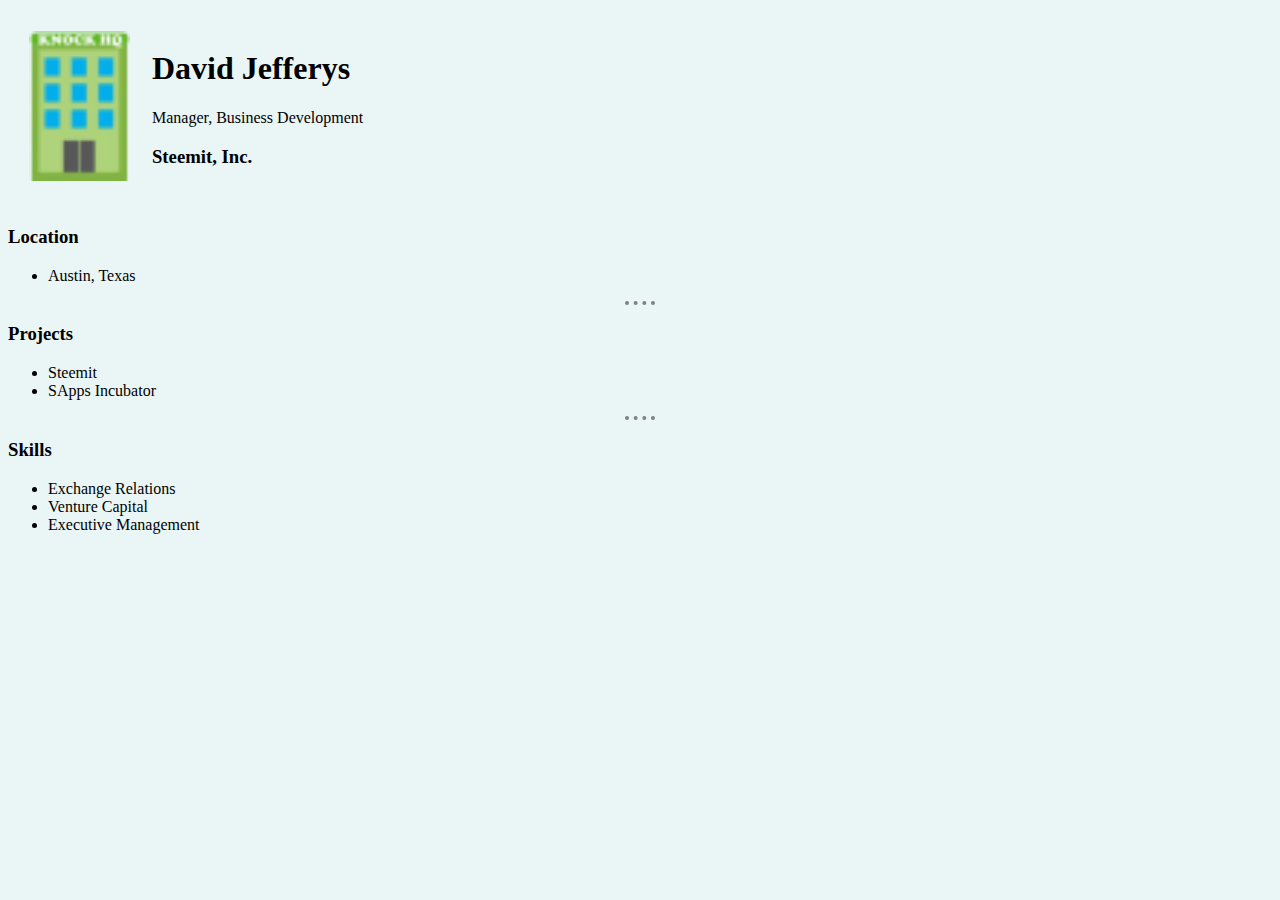
==== index.html @ 4a5f95e7 "update image size" ====
<!DOCTYPE html>
<html lang="en" dir="ltr">

<head>
  <meta charset="utf-8">
  <title>Crypto Resume</title>
</head>

<style>
  body {
    background-color: #EAF6F6;
  }

  hr {
    border-style: none;
    border-top-style: dotted;
    border-color: grey;
    border-width: 4px;
    width: 30px;
  }

  img {
    height: 150px;
  }
</style>

<body>
  <table cellspacing="20">
    <tr>
      <td><img src="knock-hq.png" alt=""></td>
      <td>
        <h1>David Jefferys</h1>
        <p>Manager, Business Development</p>
        <h3>Steemit, Inc.</h3>
      </td>
    </tr>
  </table>

  <h3>Location</h3>
  <ul>
    <li>Austin, Texas</li>
  </ul>
  <hr>
  <h3>Projects</h3>
  <ul>
    <li>Steemit</li>
    <li>SApps Incubator</li>
  </ul>
  <hr>
  <h3>Skills</h3>
  <ul>
    <li>Exchange Relations</li>
    <li>Venture Capital</li>
    <li>Executive Management</li>
  </ul>
</body>

</html>
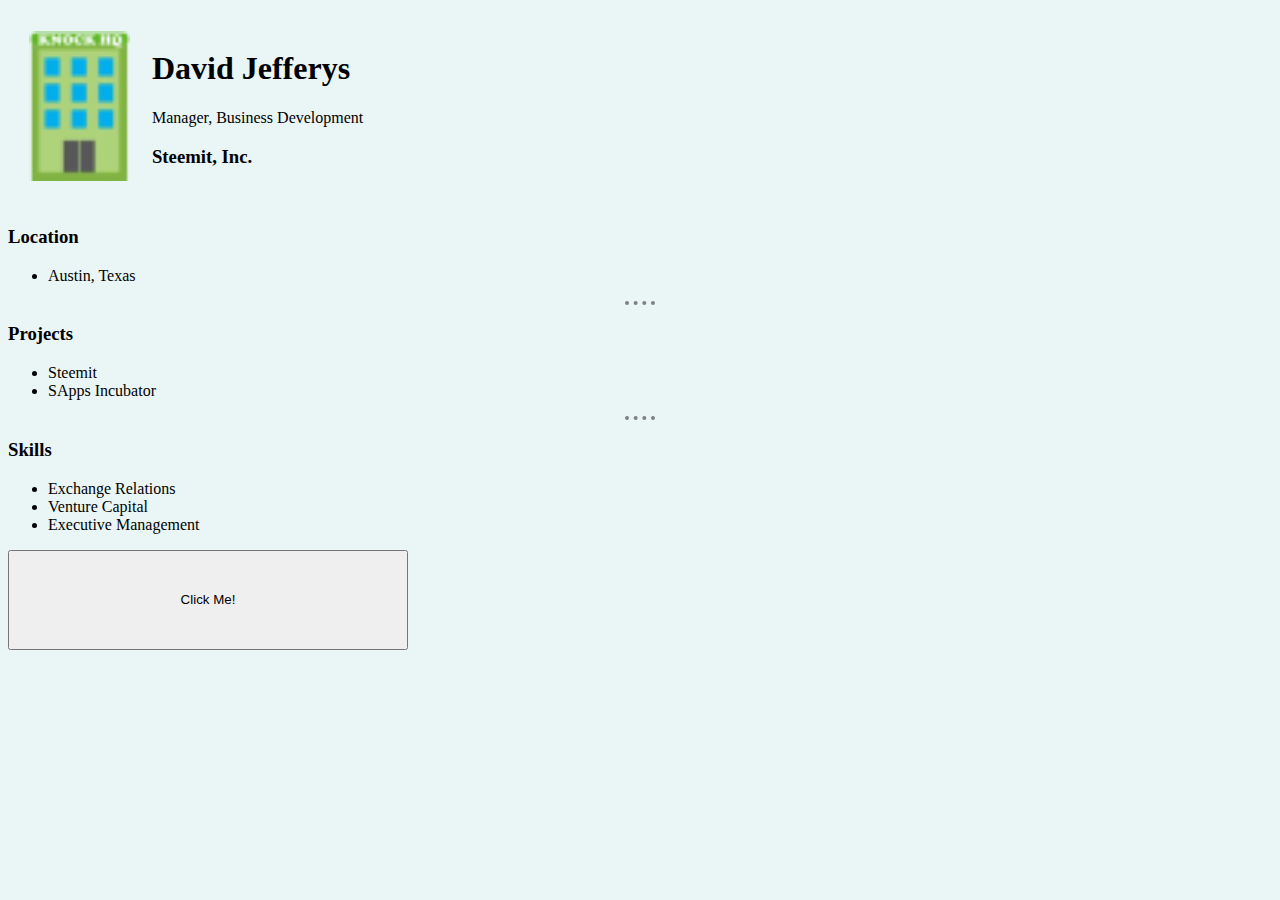
==== commit 58c53abd: "add button" ====
--- a/index.html
+++ b/index.html
@@ -21,6 +21,11 @@
 
   img {
     height: 150px;
+  }
+
+  button {
+    height: 100px;
+    width: 400px;
   }
 </style>
 
@@ -53,6 +58,13 @@
     <li>Venture Capital</li>
     <li>Executive Management</li>
   </ul>
+  <button type="button" name="button">Click Me!</button>
 </body>
 
+<script>
+
+document.querySelector("button").onclick = function(){alert("hello")}
+
+</script>
+
 </html>
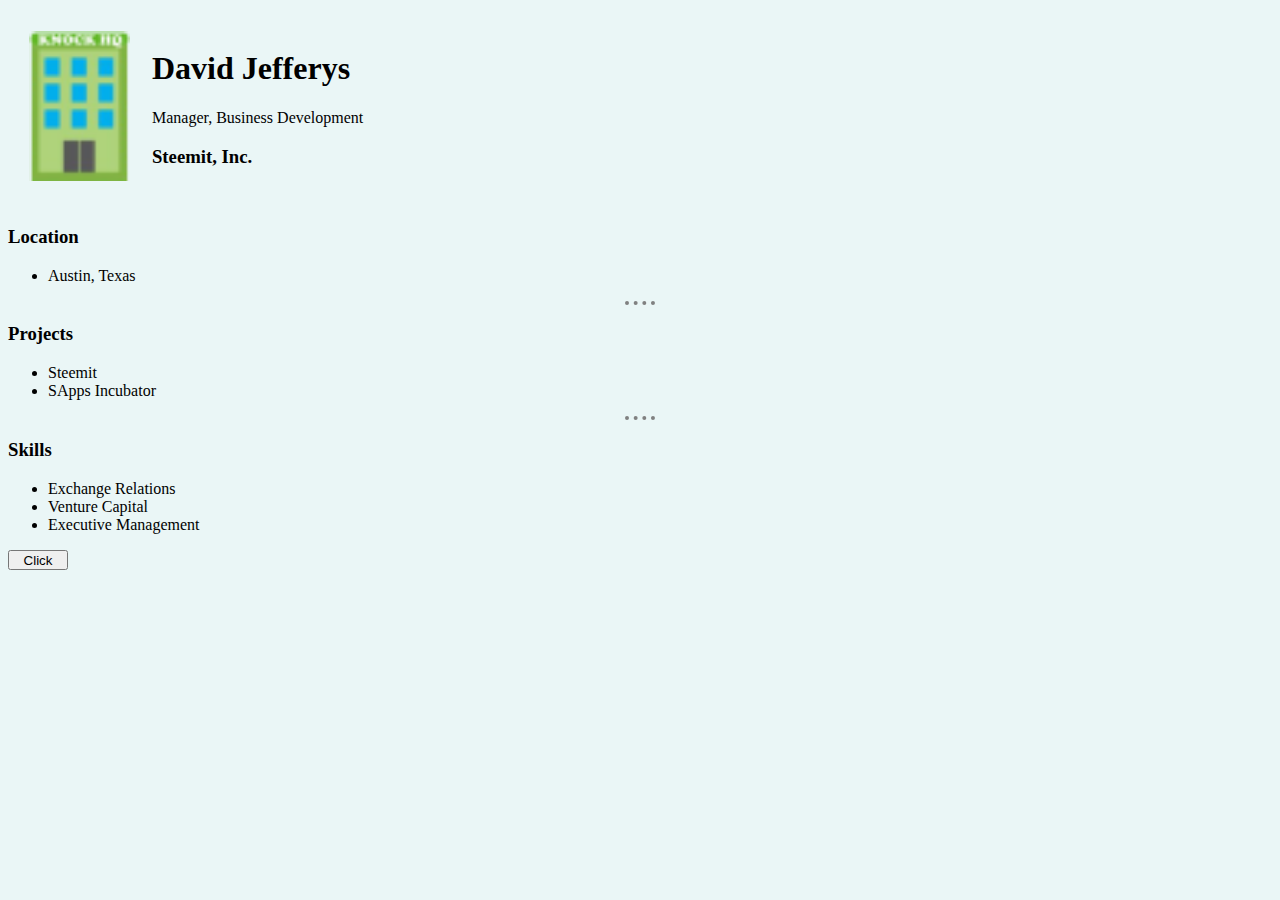
==== commit e6797cb7: "add styles.css" ====
--- a/index.html
+++ b/index.html
@@ -4,30 +4,8 @@
 <head>
   <meta charset="utf-8">
   <title>Crypto Resume</title>
+  <link rel="stylesheet" href="css/styles.css">
 </head>
-
-<style>
-  body {
-    background-color: #EAF6F6;
-  }
-
-  hr {
-    border-style: none;
-    border-top-style: dotted;
-    border-color: grey;
-    border-width: 4px;
-    width: 30px;
-  }
-
-  img {
-    height: 150px;
-  }
-
-  button {
-    height: 100px;
-    width: 400px;
-  }
-</style>
 
 <body>
   <table cellspacing="20">
@@ -58,7 +36,7 @@
     <li>Venture Capital</li>
     <li>Executive Management</li>
   </ul>
-  <button type="button" name="button">Click Me!</button>
+  <button type="button" name="button">Click</button>
 </body>
 
 <script>
--- a/css/styles.css
+++ b/css/styles.css
@@ -0,0 +1,20 @@
+body {
+  background-color: #EAF6F6;
+}
+
+hr {
+  border-style: none;
+  border-top-style: dotted;
+  border-color: grey;
+  border-width: 4px;
+  width: 30px;
+}
+
+img {
+  height: 150px;
+}
+
+button {
+  height: 20px;
+  width: 60px;
+}
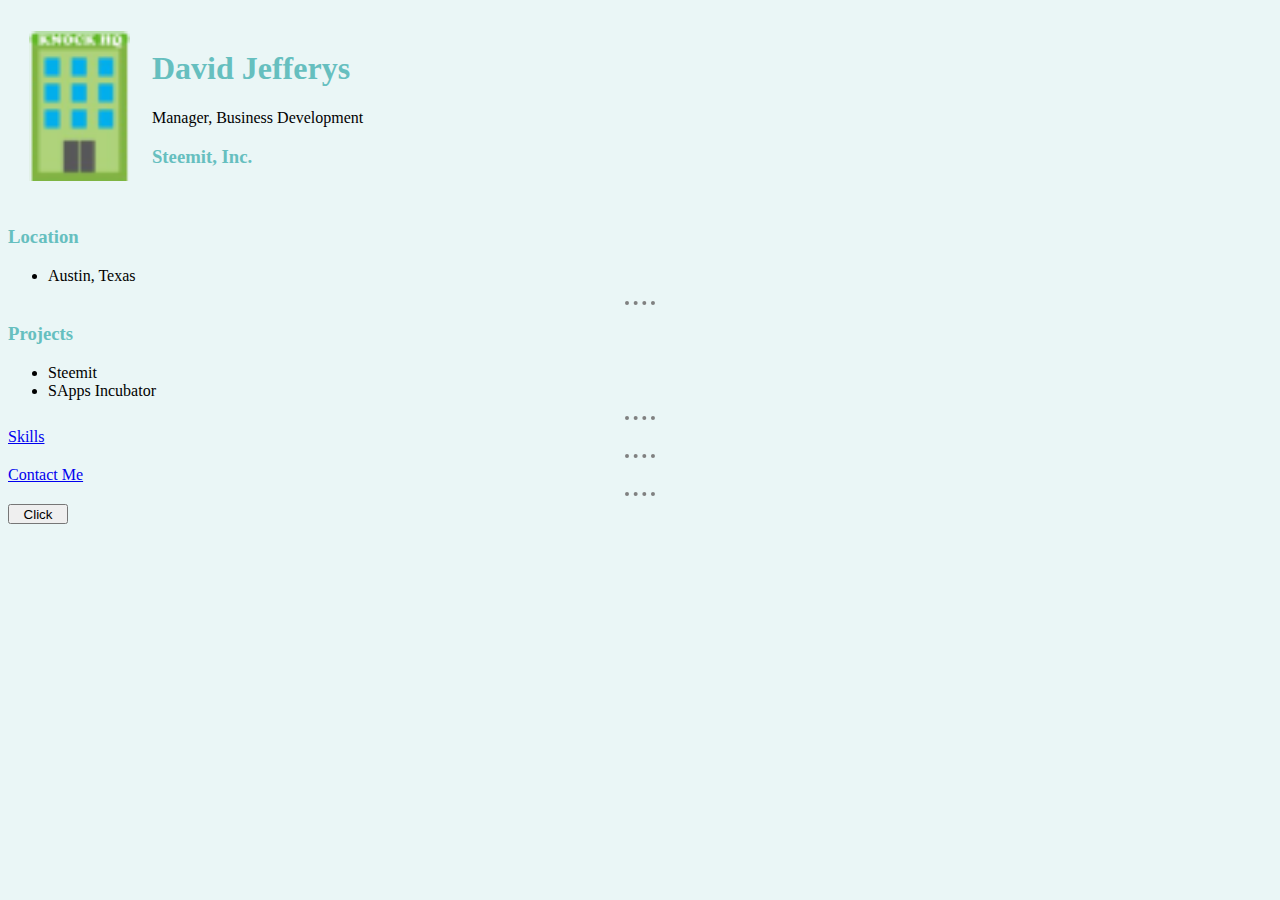
==== commit ae23b83c: "update css" ====
--- a/index.html
+++ b/index.html
@@ -30,19 +30,17 @@
     <li>SApps Incubator</li>
   </ul>
   <hr>
-  <h3>Skills</h3>
-  <ul>
-    <li>Exchange Relations</li>
-    <li>Venture Capital</li>
-    <li>Executive Management</li>
-  </ul>
+  <a href="skills.html">Skills</a>
+  <hr>
+  <a href="contact-me.html">Contact Me</a>
+  <hr>
   <button type="button" name="button">Click</button>
 </body>
 
 <script>
-
-document.querySelector("button").onclick = function(){alert("hello")}
-
+  document.querySelector("button").onclick = function() {
+    alert("hello")
+  }
 </script>
 
 </html>
--- a/css/styles.css
+++ b/css/styles.css
@@ -1,5 +1,9 @@
 body {
   background-color: #EAF6F6;
+}
+
+h1, h3 {
+  color: #66BFBF;
 }
 
 hr {
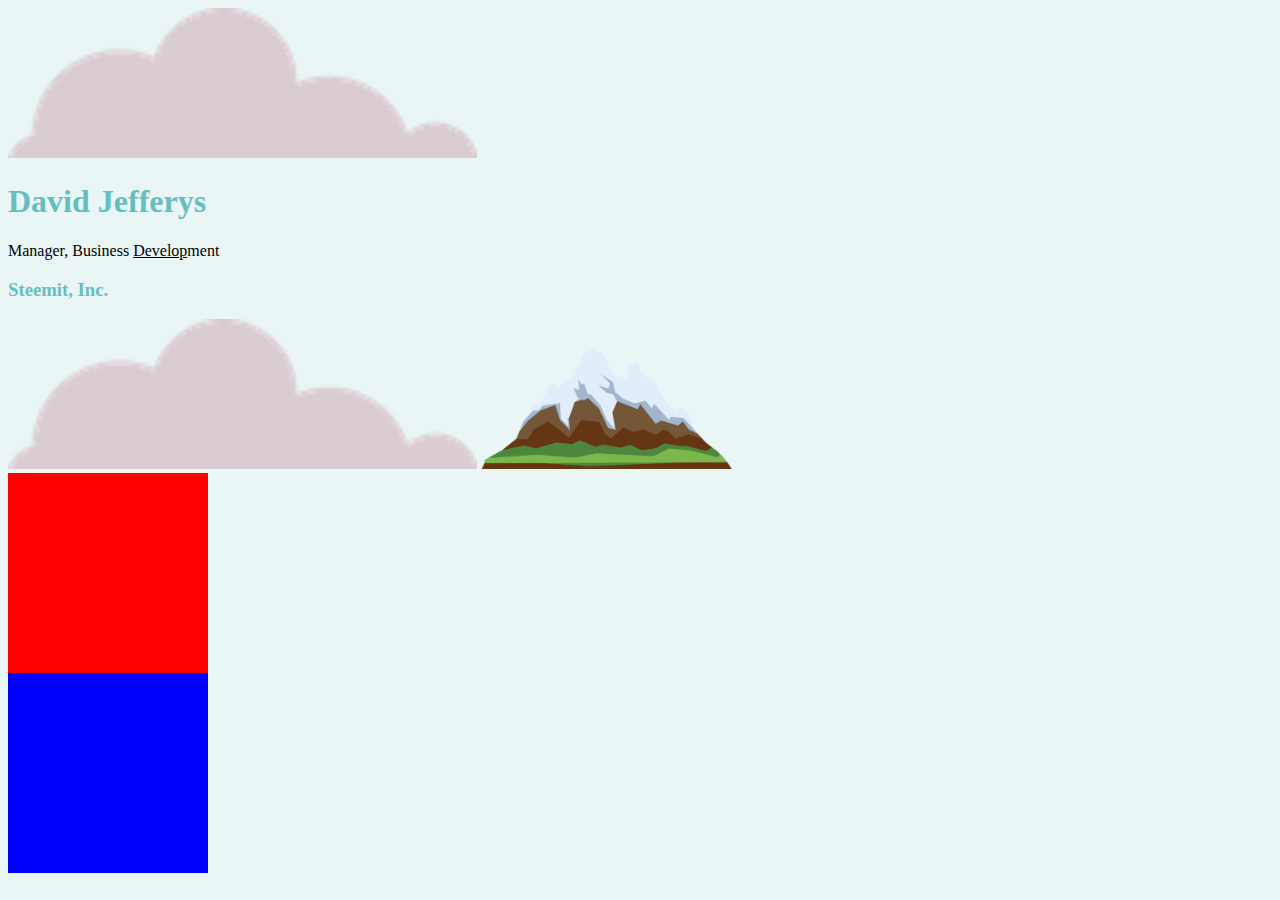
==== commit 0a2d0efa: "update" ====
--- a/index.html
+++ b/index.html
@@ -7,40 +7,23 @@
   <link rel="stylesheet" href="css/styles.css">
 </head>
 
+<!-- Block elements take up the whole width of the screen -->
+
+<!-- Common Block Elements <p> <h1> through <h6> <div> <ol> <ul> <li> <form> -->
+
 <body>
-  <table cellspacing="20">
-    <tr>
-      <td><img src="knock-hq.png" alt=""></td>
-      <td>
-        <h1>David Jefferys</h1>
-        <p>Manager, Business Development</p>
-        <h3>Steemit, Inc.</h3>
-      </td>
-    </tr>
-  </table>
-
-  <h3>Location</h3>
-  <ul>
-    <li>Austin, Texas</li>
-  </ul>
-  <hr>
-  <h3>Projects</h3>
-  <ul>
-    <li>Steemit</li>
-    <li>SApps Incubator</li>
-  </ul>
-  <hr>
-  <a href="skills.html">Skills</a>
-  <hr>
-  <a href="contact-me.html">Contact Me</a>
-  <hr>
-  <button type="button" name="button">Click</button>
+  <div class="top">
+    <img src="img/cloud.png" alt="cloud-img">
+    <h1>David Jefferys</h1>
+    <p>Manager, Business <span class="under">Develop</span>ment</p>
+    <!-- span like div doesn't do very much unless used with CSS -->
+    <!-- span is known as an inline display element which only takes up as mush space as it needs
+        to with the height and width -->
+    <h3>Steemit, Inc.</h3>
+    <img src="img/cloud.png" alt="cloud-img">
+    <img src="img/mountain.png" alt="mountain-img">
+  </div>
+  <div class="middle"></div>
+  <div class="bottom"></div>
 </body>
-
-<script>
-  document.querySelector("button").onclick = function() {
-    alert("hello")
-  }
-</script>
-
 </html>
--- a/css/styles.css
+++ b/css/styles.css
@@ -1,5 +1,10 @@
 body {
   background-color: #EAF6F6;
+}
+
+button {
+  height: 20px;
+  width: 60px;
 }
 
 h1, h3 {
@@ -18,7 +23,18 @@
   height: 150px;
 }
 
-button {
-  height: 20px;
-  width: 60px;
+.bottom {
+  background-color: blue;
+  width: 200px;
+  height: 200px;
 }
+
+.middle {
+  background-color: red;
+  width: 200px;
+  height: 200px;
+}
+
+.under  {
+  text-decoration: underline;
+}
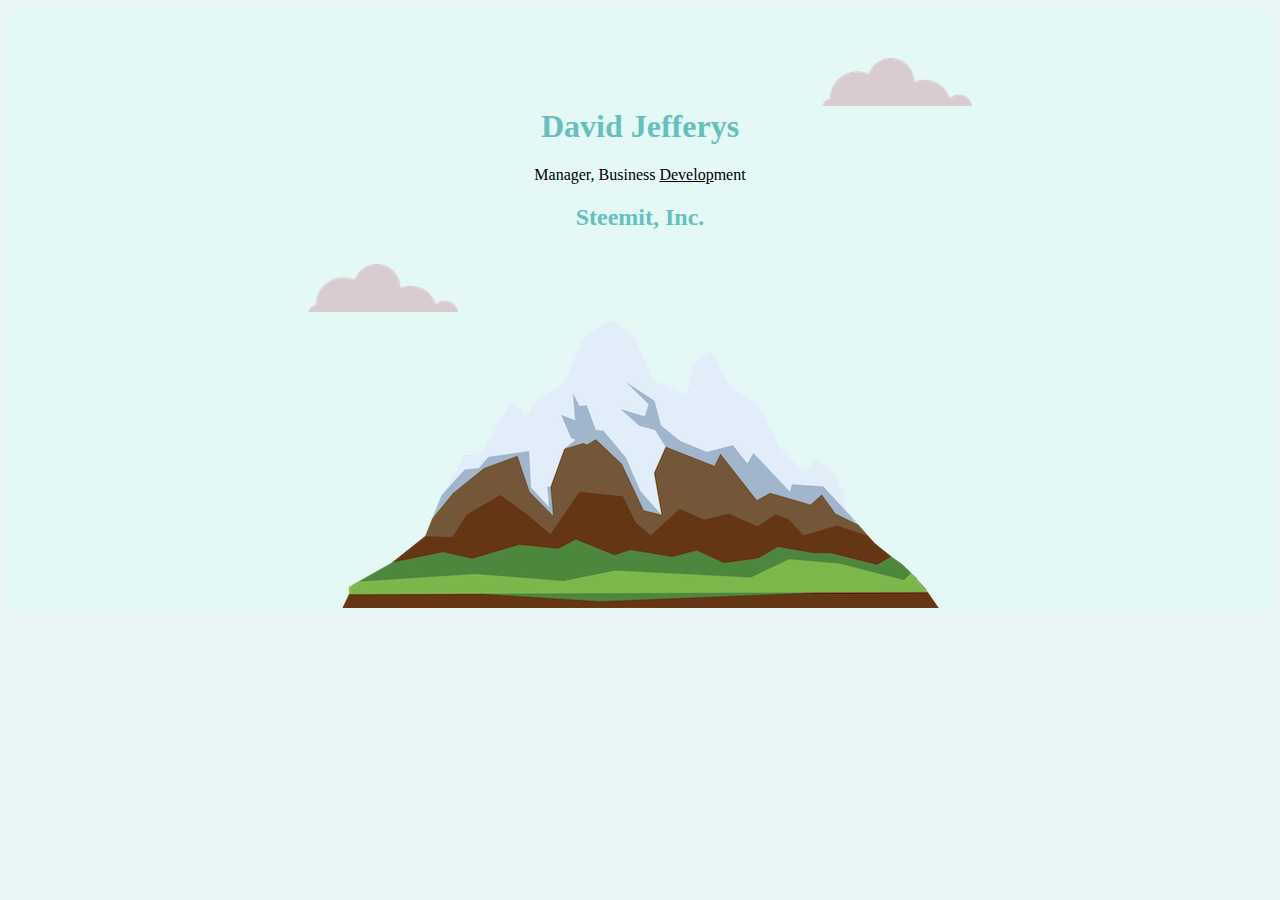
==== commit 4d8eafe9: "update layout" ====
--- a/index.html
+++ b/index.html
@@ -12,18 +12,16 @@
 <!-- Common Block Elements <p> <h1> through <h6> <div> <ol> <ul> <li> <form> -->
 
 <body>
-  <div class="top">
-    <img src="img/cloud.png" alt="cloud-img">
+  <div class="top-container">
+    <img class="top-cloud" src="img/cloud.png" alt="cloud-img">
     <h1>David Jefferys</h1>
     <p>Manager, Business <span class="under">Develop</span>ment</p>
     <!-- span like div doesn't do very much unless used with CSS -->
     <!-- span is known as an inline display element which only takes up as mush space as it needs
         to with the height and width -->
-    <h3>Steemit, Inc.</h3>
-    <img src="img/cloud.png" alt="cloud-img">
+    <h2>Steemit, Inc.</h2>
+    <img class="bottom-cloud" src="img/cloud.png" alt="cloud-img">
     <img src="img/mountain.png" alt="mountain-img">
   </div>
-  <div class="middle"></div>
-  <div class="bottom"></div>
 </body>
 </html>
--- a/css/styles.css
+++ b/css/styles.css
@@ -1,5 +1,6 @@
 body {
   background-color: #EAF6F6;
+  text-align: center;
 }
 
 button {
@@ -7,8 +8,12 @@
   width: 60px;
 }
 
-h1, h3 {
+h1, h2 {
   color: #66BFBF;
+}
+
+h1 {
+  margin-top: 0;
 }
 
 hr {
@@ -19,14 +24,28 @@
   width: 30px;
 }
 
-img {
-  height: 150px;
+.top-container {
+  background-color: #E4F9F5;
+  position: relative;
+  padding-top: 100px;
 }
 
 .bottom {
   background-color: blue;
   width: 200px;
   height: 200px;
+}
+
+.bottom-cloud {
+  position: absolute;
+  left: 300px;
+  bottom: 300px;
+}
+
+.top-cloud {
+  position: absolute;
+  right: 300px;
+  top: 50px;
 }
 
 .middle {
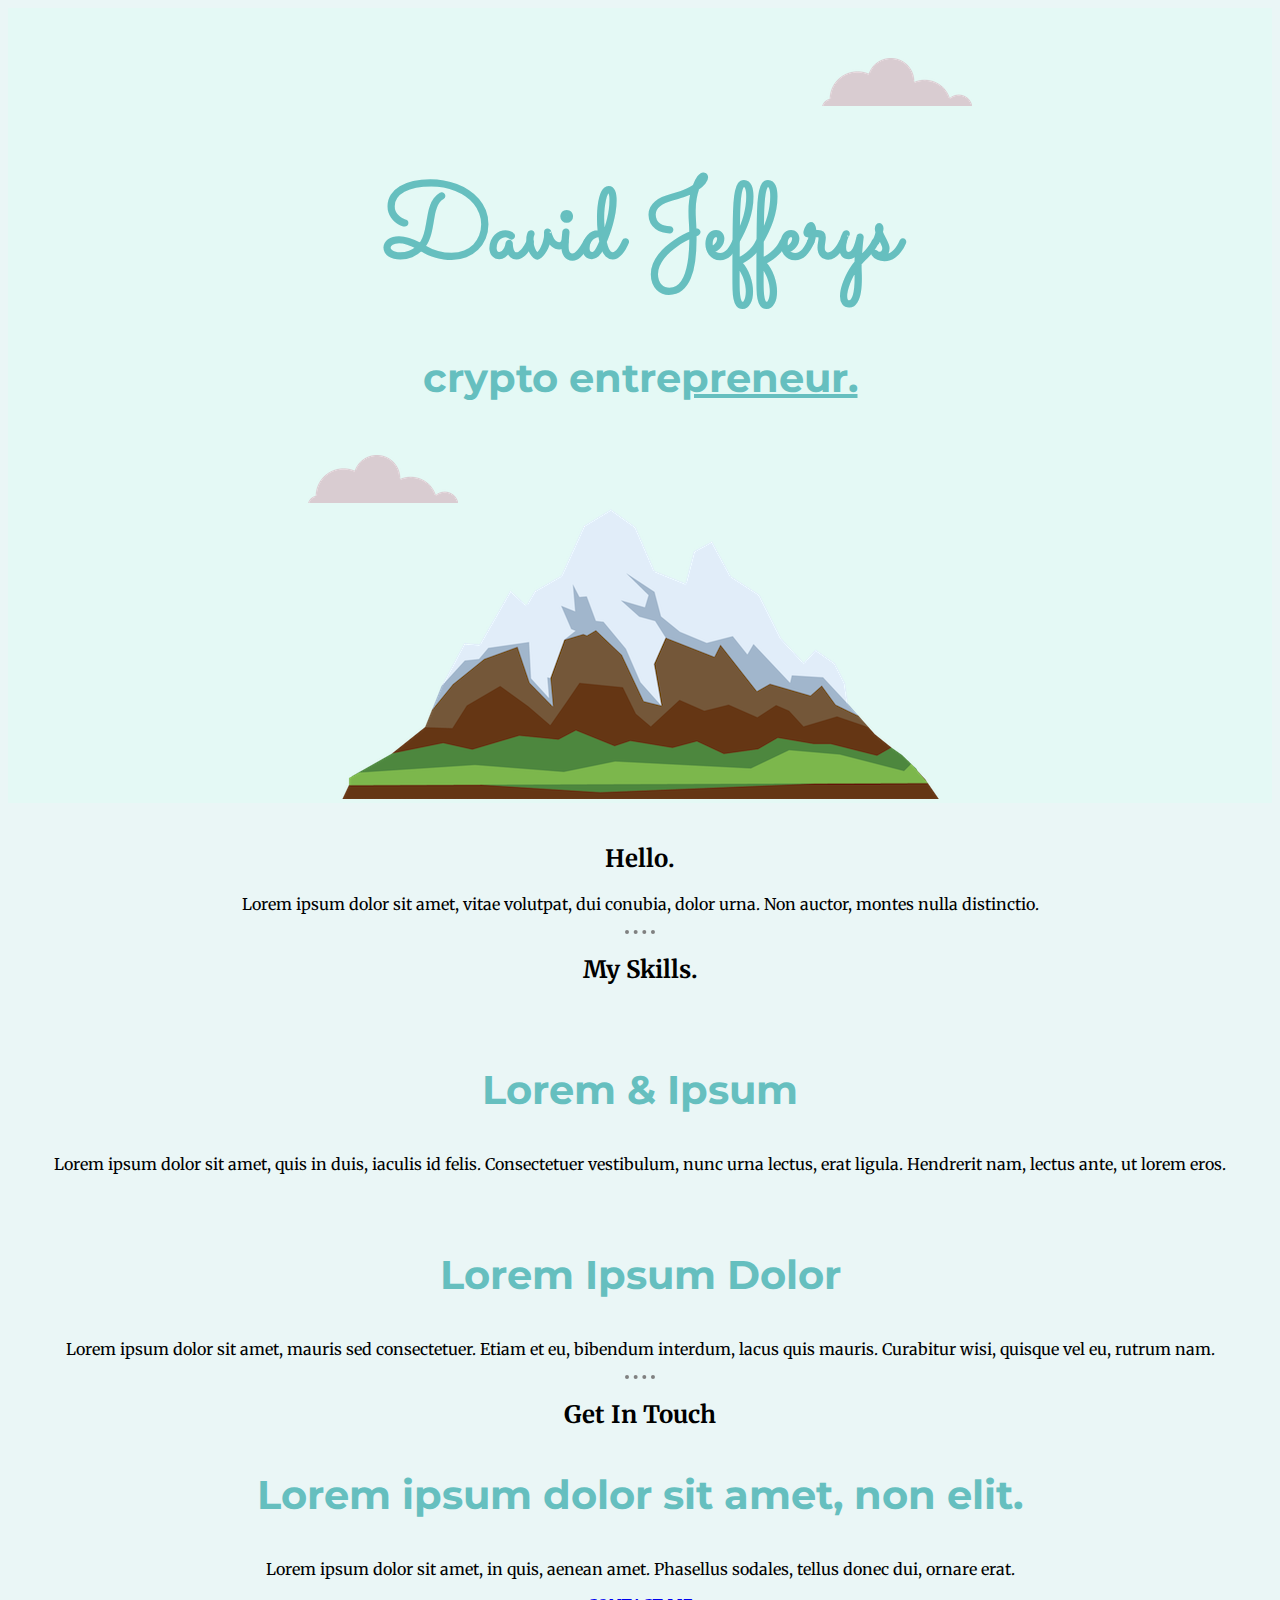
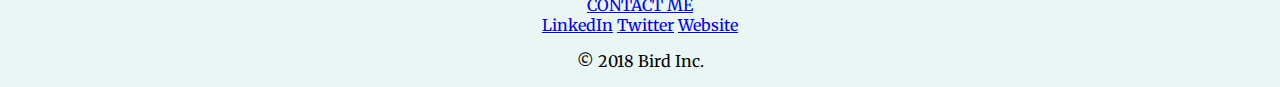
==== commit 20a2e636: "css updates" ====
--- a/index.html
+++ b/index.html
@@ -5,23 +5,59 @@
   <meta charset="utf-8">
   <title>Crypto Resume</title>
   <link rel="stylesheet" href="css/styles.css">
+  <link rel="icon" href="img/favicon.png">
+  <link href="https://fonts.googleapis.com/css?family=Merriweather|Montserrat|Sacramento" rel="stylesheet">
 </head>
-
 <!-- Block elements take up the whole width of the screen -->
-
 <!-- Common Block Elements <p> <h1> through <h6> <div> <ol> <ul> <li> <form> -->
 
 <body>
   <div class="top-container">
     <img class="top-cloud" src="img/cloud.png" alt="cloud-img">
     <h1>David Jefferys</h1>
-    <p>Manager, Business <span class="under">Develop</span>ment</p>
+    <h3>crypto entre<span class="under">preneur.</span></h3>
     <!-- span like div doesn't do very much unless used with CSS -->
     <!-- span is known as an inline display element which only takes up as mush space as it needs
         to with the height and width -->
-    <h2>Steemit, Inc.</h2>
     <img class="bottom-cloud" src="img/cloud.png" alt="cloud-img">
     <img src="img/mountain.png" alt="mountain-img">
   </div>
+  <div class="middle-container">
+    <div class="profile">
+      <img src="" alt="">
+      <h2>Hello.</h2>
+      <p>Lorem ipsum dolor sit amet, vitae volutpat, dui conubia, dolor urna. Non auctor, montes nulla distinctio.</p>
+    </div>
+    <hr>
+    <div class="skills">
+      <h2>My Skills.</h2>
+      <div class="skill-row">
+        <img class="" src="" alt="">
+        <h3>Lorem & Ipsum</h3>
+        <p>Lorem ipsum dolor sit amet, quis in duis, iaculis id felis. Consectetuer vestibulum, nunc urna lectus, erat ligula. Hendrerit nam, lectus ante, ut lorem eros.</p>
+      </div>
+      <div class="skill-row">
+        <img class="" src="" alt="">
+        <h3>Lorem Ipsum Dolor</h3>
+        <p>Lorem ipsum dolor sit amet, mauris sed consectetuer. Etiam et eu, bibendum interdum, lacus quis mauris. Curabitur wisi, quisque vel eu, rutrum nam.</p>
+      </div>
+    </div>
+    <hr>
+    <div class="contact-me">
+      <h2>Get In Touch</h2>
+      <h3>Lorem ipsum dolor sit amet, non elit.</h3>
+      <p>Lorem ipsum dolor sit amet, in quis, aenean amet. Phasellus sodales, tellus donec dui, ornare erat.</p>
+      <a class="btn" href="mailto:name@email.com">CONTACT ME</a>
+    </div>
+  </div>
+
+
+  <div class="bottom-container">
+    <a class="footer-link" href="https://www.linkedin.com/in/david-jefferys-88a0197/">LinkedIn</a>
+    <a class="footer-link" href="https://twitter.com/Birdinc1">Twitter</a>
+    <a class="footer-link" href="https://www.davidjefferys.com/">Website</a>
+    <p>© 2018 Bird Inc.</p>
+  </div>
 </body>
+
 </html>
--- a/css/styles.css
+++ b/css/styles.css
@@ -1,6 +1,7 @@
 body {
   background-color: #EAF6F6;
   text-align: center;
+  font-family: 'Merriweather', serif;
 }
 
 button {
@@ -8,12 +9,27 @@
   width: 60px;
 }
 
-h1, h2 {
+/* the parent of h1 is body */
+
+h1, h3 {
   color: #66BFBF;
 }
 
+/* 100% in font-size is 16px */
+
+/* 1em === M === 16px = 100% */
+
 h1 {
-  margin-top: 0;
+  font-size: 6.625rem;  /* dynamic font size */
+  margin: 50px auto 0 auto;  /* circle shortband */
+  font-family: 'Sacramento', cursive;
+}
+
+/* CSS3 rem - root em */
+
+h3 {
+  font-family: 'Montserrat', sans-serif;
+  font-size: 2.5rem;
 }
 
 hr {
@@ -54,6 +70,6 @@
   height: 200px;
 }
 
-.under  {
+.under {
   text-decoration: underline;
 }
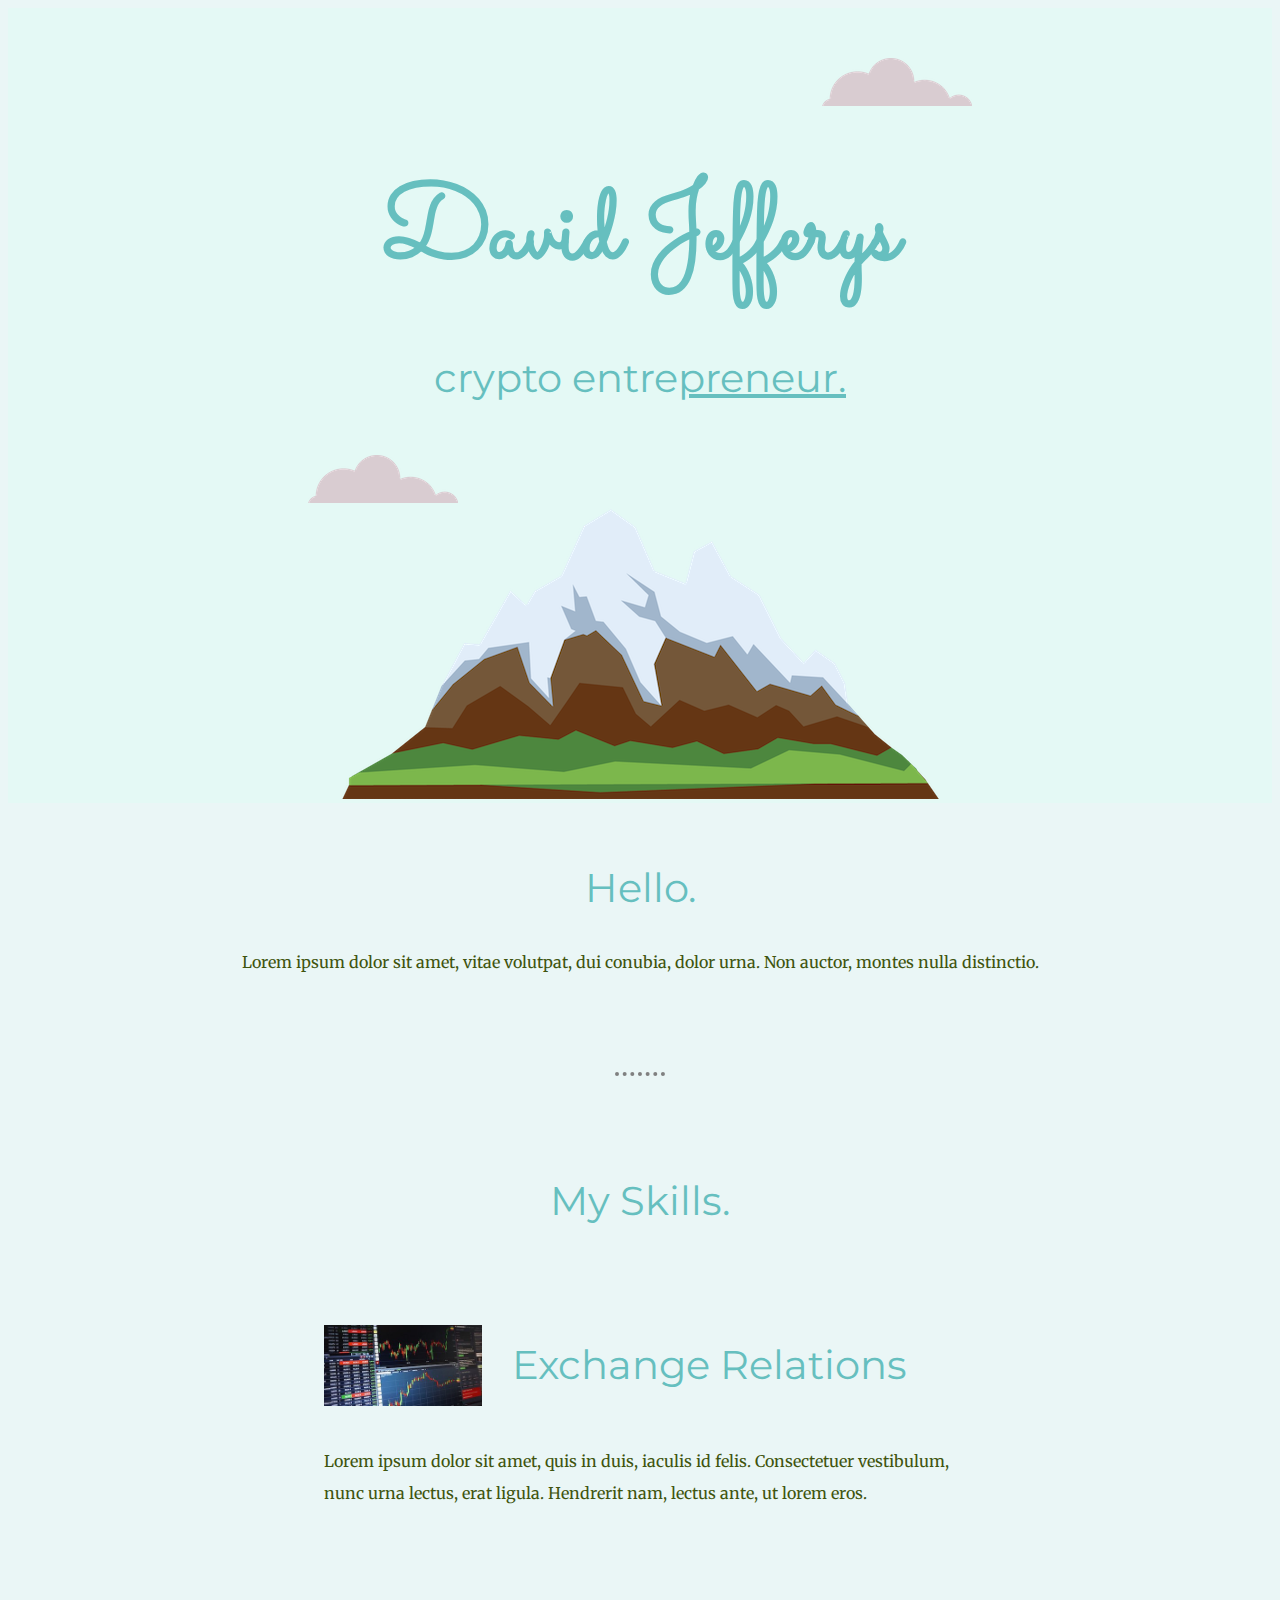
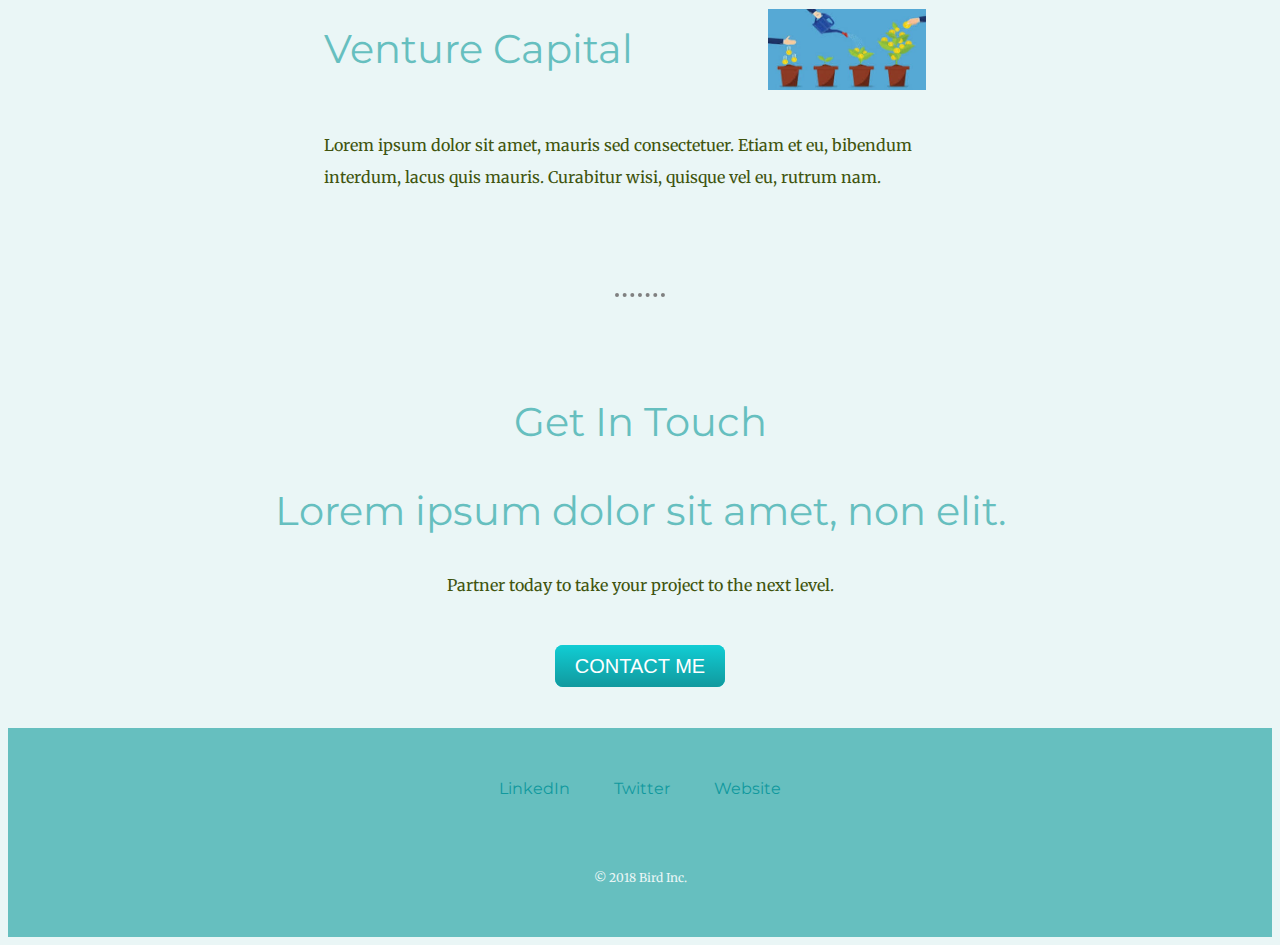
==== commit e8483fd0: "finishing touches" ====
--- a/index.html
+++ b/index.html
@@ -25,38 +25,36 @@
   <div class="middle-container">
     <div class="profile">
       <img src="" alt="">
-      <h2>Hello.</h2>
+      <h3>Hello.</h3>
       <p>Lorem ipsum dolor sit amet, vitae volutpat, dui conubia, dolor urna. Non auctor, montes nulla distinctio.</p>
     </div>
     <hr>
     <div class="skills">
-      <h2>My Skills.</h2>
+      <h3>My Skills.</h3>
       <div class="skill-row">
-        <img class="" src="" alt="">
-        <h3>Lorem & Ipsum</h3>
-        <p>Lorem ipsum dolor sit amet, quis in duis, iaculis id felis. Consectetuer vestibulum, nunc urna lectus, erat ligula. Hendrerit nam, lectus ante, ut lorem eros.</p>
+        <img class="img-1" src="img/exchanges.jpg" alt="">
+        <h3>Exchange Relations</h3>
+        <p class="skill-description">Lorem ipsum dolor sit amet, quis in duis, iaculis id felis. Consectetuer vestibulum, nunc urna lectus, erat ligula. Hendrerit nam, lectus ante, ut lorem eros.</p>
       </div>
       <div class="skill-row">
-        <img class="" src="" alt="">
-        <h3>Lorem Ipsum Dolor</h3>
+        <img class="img-2" src="img/venture-capital.jpeg" alt="">
+        <h3>Venture Capital</h3>
         <p>Lorem ipsum dolor sit amet, mauris sed consectetuer. Etiam et eu, bibendum interdum, lacus quis mauris. Curabitur wisi, quisque vel eu, rutrum nam.</p>
       </div>
     </div>
     <hr>
     <div class="contact-me">
-      <h2>Get In Touch</h2>
+      <h3>Get In Touch</h3>
       <h3>Lorem ipsum dolor sit amet, non elit.</h3>
-      <p>Lorem ipsum dolor sit amet, in quis, aenean amet. Phasellus sodales, tellus donec dui, ornare erat.</p>
+      <p class="contact-message">Partner today to take your project to the next level.</p>
       <a class="btn" href="mailto:name@email.com">CONTACT ME</a>
     </div>
   </div>
-
-
   <div class="bottom-container">
     <a class="footer-link" href="https://www.linkedin.com/in/david-jefferys-88a0197/">LinkedIn</a>
     <a class="footer-link" href="https://twitter.com/Birdinc1">Twitter</a>
     <a class="footer-link" href="https://www.davidjefferys.com/">Website</a>
-    <p>© 2018 Bird Inc.</p>
+    <p class="copyright">© 2018 Bird Inc.</p>
   </div>
 </body>
 
--- a/css/styles.css
+++ b/css/styles.css
@@ -1,4 +1,5 @@
 body {
+  color: #40540E;
   background-color: #EAF6F6;
   text-align: center;
   font-family: 'Merriweather', serif;
@@ -30,6 +31,7 @@
 h3 {
   font-family: 'Montserrat', sans-serif;
   font-size: 2.5rem;
+  font-weight: normal;
 }
 
 hr {
@@ -37,13 +39,37 @@
   border-top-style: dotted;
   border-color: grey;
   border-width: 4px;
-  width: 30px;
+  width: 4%;
+  margin: 100px auto;
+}
+
+a {
+  color: #11999E;
+  font-family: 'Montserrat', sans-serif;
+  margin: 10px 20px;
+  text-decoration: none;
+}
+
+a:hover {
+  color: #EAF6F6;
 }
 
 .top-container {
   background-color: #E4F9F5;
   position: relative;
   padding-top: 100px;
+}
+
+.bottom-container {
+  background-color: #66BFBF;
+  padding: 50px 0 20px;
+}
+
+.skill-row {
+  width: 50%;
+  margin: 100px auto 100px auto;
+  text-align: left;
+  line-height: 2;
 }
 
 .bottom {
@@ -56,6 +82,16 @@
   position: absolute;
   left: 300px;
   bottom: 300px;
+}
+
+.contact-me {
+  padding-bottom: 50px;
+}
+
+.copyright {
+  color: #EAF6F6;
+  font-size: 0.75rem;
+  padding: 60px 0 20px 0;
 }
 
 .top-cloud {
@@ -73,3 +109,47 @@
 .under {
   text-decoration: underline;
 }
+
+.contact-message {
+  width: 40%;
+  margin: 40px auto 60px;
+}
+
+.img-1 {
+  width: 25%;
+  float: left;
+  margin-right: 30px;
+}
+
+.img-2 {
+  width: 25%;
+  float: right;
+  margin-right: 30px;
+}
+
+.btn {
+  background: #11cdd4;
+  background-image: -webkit-linear-gradient(top, #11cdd4, #11999e);
+  background-image: -moz-linear-gradient(top, #11cdd4, #11999e);
+  background-image: -ms-linear-gradient(top, #11cdd4, #11999e);
+  background-image: -o-linear-gradient(top, #11cdd4, #11999e);
+  background-image: linear-gradient(to bottom, #11cdd4, #11999e);
+  -webkit-border-radius: 8;
+  -moz-border-radius: 8;
+  border-radius: 8px;
+  font-family: Arial;
+  color: #ffffff;
+  font-size: 20px;
+  padding: 10px 20px 10px 20px;
+  text-decoration: none;
+}
+
+.btn:hover {
+  background: #30e3cb;
+  background-image: -webkit-linear-gradient(top, #30e3cb, #2bc4ad);
+  background-image: -moz-linear-gradient(top, #30e3cb, #2bc4ad);
+  background-image: -ms-linear-gradient(top, #30e3cb, #2bc4ad);
+  background-image: -o-linear-gradient(top, #30e3cb, #2bc4ad);
+  background-image: linear-gradient(to bottom, #30e3cb, #2bc4ad);
+  text-decoration: none;
+}
